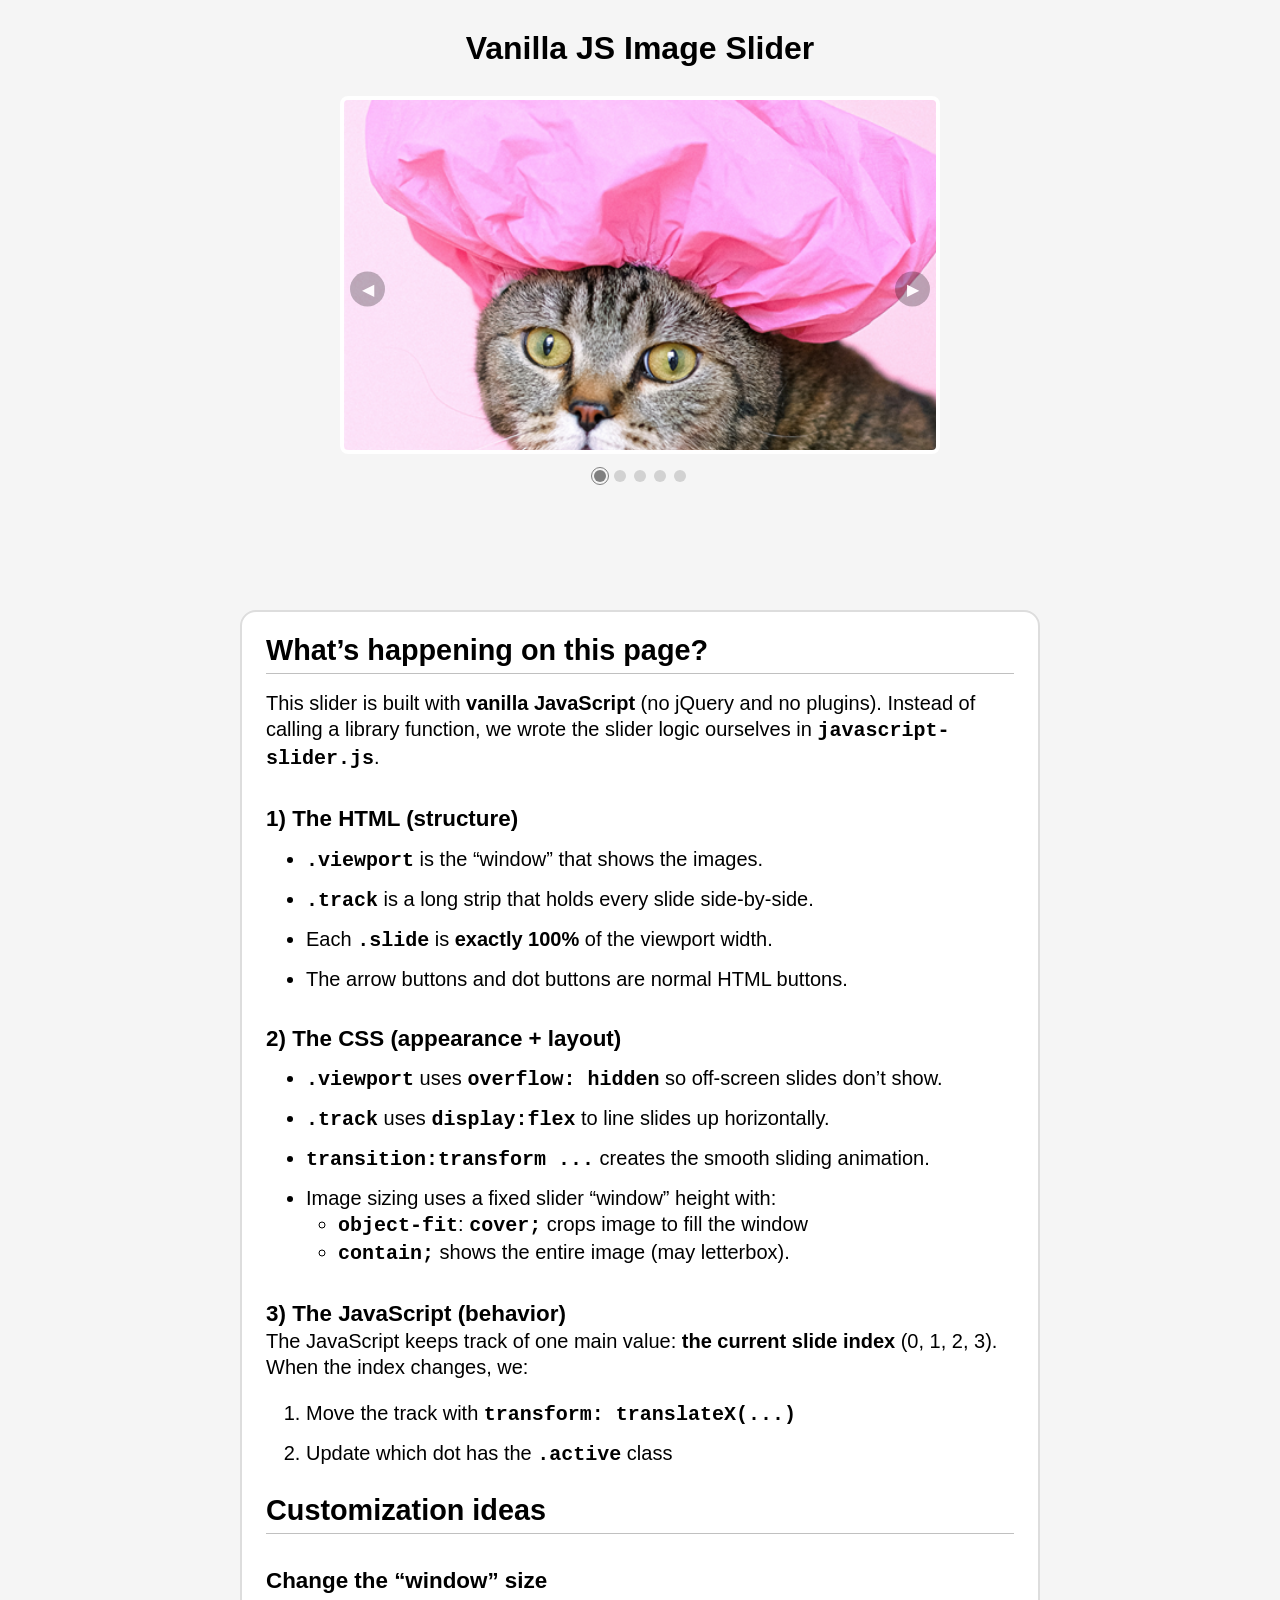
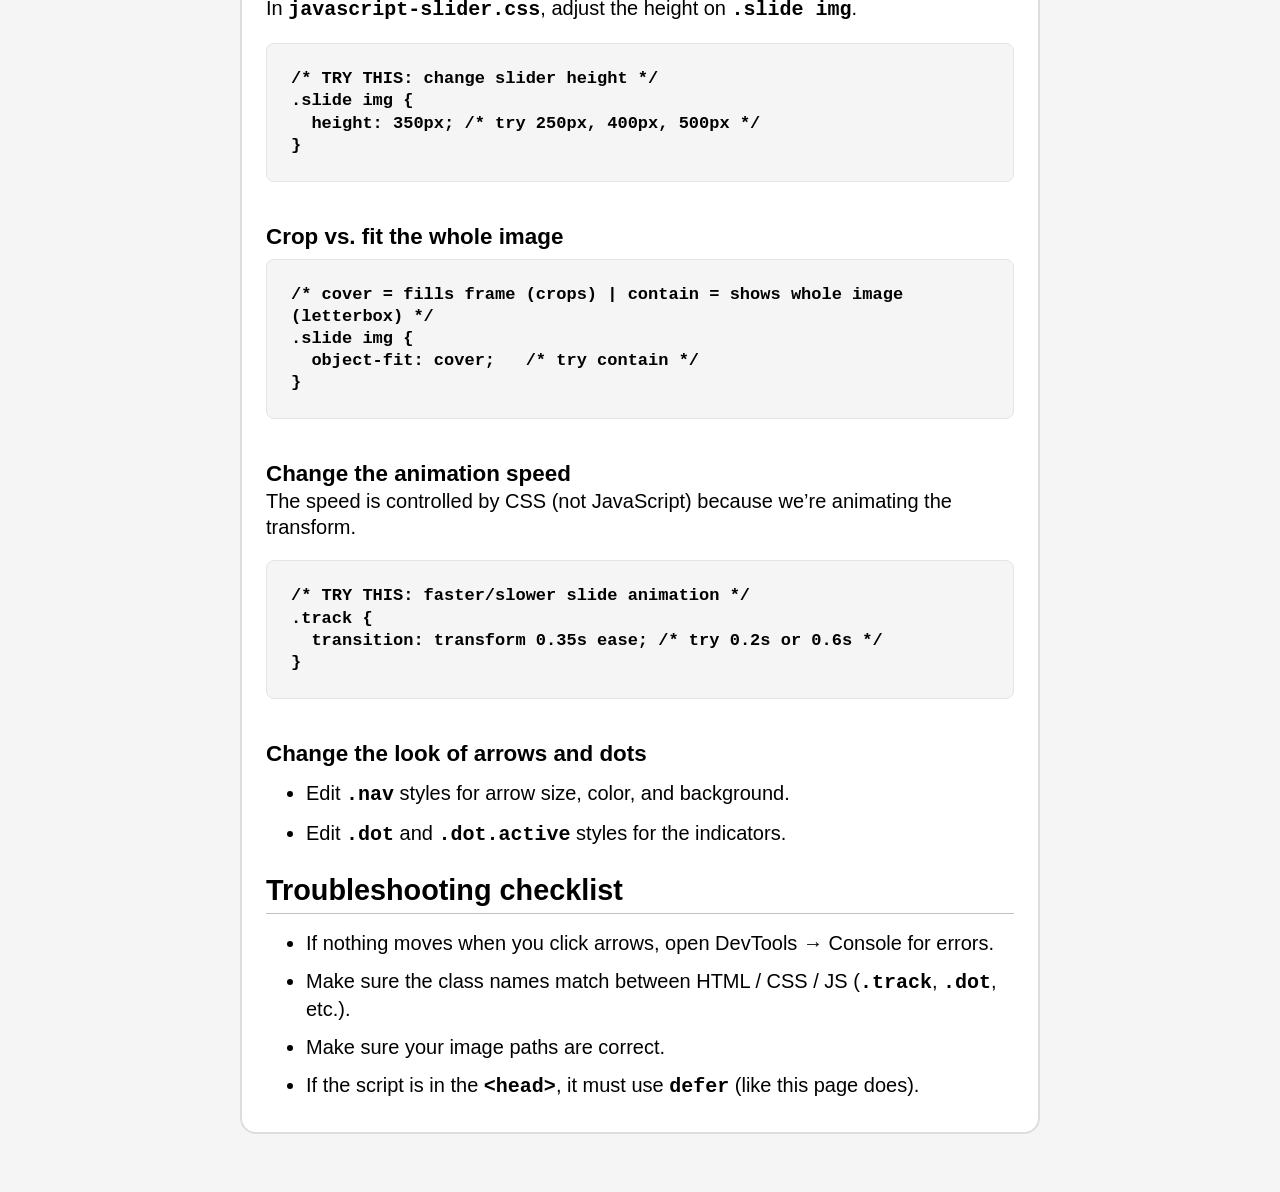
==== javascript-slider/javascript-slider.html @ 105cf9d7 "Initial commit" ====
<!DOCTYPE html>
<html lang="en">
<head>
  <meta charset="UTF-8">
  <title>Vanilla JS Image Slider</title>
  <meta name="viewport" content="width=device-width, initial-scale=1.0">

  <link rel="stylesheet" href="reset.css">
  <link rel="stylesheet" href="javascript-slider.css">

  <!-- JS loaded early but runs after HTML is processed -->
  <script src="javascript-slider.js" defer></script>
</head>
<body>

  <h1>Vanilla JS Image Slider</h1>

  <!--
    .slider = the whole image slider section
    - This helps center it and keep a consistent width.
  -->
  <section class="slider">

    <!--
      .viewport = the image "window" the user sees
      - overflow: hidden hides the slides that are off-screen
    -->
    <div class="viewport">

      <!--
        .track = the long horizontal strip of slides
        - We move this left/right using transform: translateX(...)
      -->
      <div class="track">

        <!-- Each .slide is 100% width of the viewport -->
        <div class="slide">
          <img src="../images/sq-stock01.png" alt="Slide 1">
        </div>

        <div class="slide">
          <img src="../images/sq-stock02.png" alt="Slide 2">
        </div>

        <div class="slide">
          <img src="../images/sq-stock03.png" alt="Slide 3">
        </div>

        <div class="slide">
          <img src="../images/sq-stock04.png" alt="Slide 4">
        </div>

        <div class="slide">
          <img src="../images/sq-stock05.png" alt="Slide 5">
        </div>

      </div>
    </div>

    <!-- Arrow buttons -->
    <button class="nav prev" type="button">◀</button>
    <button class="nav next" type="button">▶</button>

    <!-- Dot navigation -->
    <div class="dots">
      <button type="button" class="dot" data-index="0"></button>
      <button type="button" class="dot" data-index="1"></button>
      <button type="button" class="dot" data-index="2"></button>
      <button type="button" class="dot" data-index="3"></button>
      <button type="button" class="dot" data-index="4"></button>
    </div>

  </section>


  <!-- ==========================================================
       EXPLANATION / STUDENT NOTES
       ========================================================== -->

  <section class="lesson-notes">
    <h2>What’s happening on this page?</h2>

    <p>
      This slider is built with <strong>vanilla JavaScript</strong> (no jQuery and no plugins). Instead of calling a library function, we wrote the slider logic ourselves in
      <code>javascript-slider.js</code>.
    </p>

    <h3>1) The HTML (structure)</h3>
    <ul>
      <li><code>.viewport</code> is the “window” that shows the images.</li>
      <li><code>.track</code> is a long strip that holds every slide side-by-side.</li>
      <li>Each <code>.slide</code> is <strong>exactly 100%</strong> of the viewport width.</li>
      <li>The arrow buttons and dot buttons are normal HTML buttons.</li>
    </ul>

    <h3>2) The CSS (appearance + layout)</h3>
    <ul>
      <li><code>.viewport</code> uses <code>overflow: hidden</code> so off-screen slides don’t show.</li>
      <li><code>.track</code> uses <code>display:flex</code> to line slides up horizontally.</li>
      <li><code>transition:transform ...</code> creates the smooth sliding animation.</li>
      <li>
        Image sizing uses a fixed slider “window” height with:
        <ul>
          <li><code>object-fit</code>:
        <strong><code>cover;</code></strong> crops image to fill the window</li>
        <li><strong><code>contain;</code></strong> shows the entire image (may letterbox).</li>
        </ul> 
        
      </li>
    </ul>

    <h3>3) The JavaScript (behavior)</h3>
    <p>
      The JavaScript keeps track of one main value:
      <strong>the current slide index</strong> (0, 1, 2, 3).
      When the index changes, we:
    </p>
    <ol>
      <li>Move the track with <code>transform: translateX(...)</code></li>
      <li>Update which dot has the <code>.active</code> class</li>
    </ol>

    <h2>Customization ideas</h2>

    <h3>Change the “window” size</h3>
    <p>
      In <code>javascript-slider.css</code>, adjust the height on <code>.slide img</code>.
    </p>
    <pre><code>/* TRY THIS: change slider height */
.slide img {
  height: 350px; /* try 250px, 400px, 500px */
}</code></pre>

    <h3>Crop vs. fit the whole image</h3>
    <pre><code>/* cover = fills frame (crops) | contain = shows whole image (letterbox) */
.slide img {
  object-fit: cover;   /* try contain */
}</code></pre>

    <h3>Change the animation speed</h3>
    <p>
      The speed is controlled by CSS (not JavaScript) because we’re animating the transform.
    </p>
    <pre><code>/* TRY THIS: faster/slower slide animation */
.track {
  transition: transform 0.35s ease; /* try 0.2s or 0.6s */
}</code></pre>

    <h3>Change the look of arrows and dots</h3>
    <ul>
      <li>Edit <code>.nav</code> styles for arrow size, color, and background.</li>
      <li>Edit <code>.dot</code> and <code>.dot.active</code> styles for the indicators.</li>
    </ul>

    <h2>Troubleshooting checklist</h2>
    <ul>
      <li>If nothing moves when you click arrows, open DevTools → Console for errors.</li>
      <li>Make sure the class names match between HTML / CSS / JS (<code>.track</code>, <code>.dot</code>, etc.).</li>
      <li>Make sure your image paths are correct.</li>
      <li>If the script is in the <code>&lt;head&gt;</code>, it must use <code>defer</code> (like this page does).</li>
    </ul>
    
  </section>

</body>
</html>
---- javascript-slider/javascript-slider.css ----
/* ==============================
   BASIC PAGE STYLING
   ============================== */

* {
  box-sizing: border-box;
}

body {
  font-family: Arial, sans-serif;
  margin: 0;
  padding: 2rem;
  text-align: center;
  background-color: #f5f5f5;
}

h1 {
  font-size: 2rem;
  margin-bottom: 2rem;
}


/* ==============================
   SLIDER SECTION
   ============================== */

.slider {
  position: relative; /* allows you to position arrows on top */
  max-width: 600px; /* sets width of slider */
  margin: 0 auto; /* centers it on the page */
}


/* ==============================
   VIEWPORT + TRACK
   ============================== */

/*
  .viewport = the visible “window”
  - overflow: hidden hides off-screen slides
*/
.viewport {
  overflow: hidden;
  border-radius: 0.5rem;
  border: 4px solid white; /* border around image slider */
  background: white;
}

/*
  .track = a horizontal row of slides
  - We move it with transform in JS
  - transition makes the movement animate
*/
.track {
  display: flex;

  /* Smooth slide animation */
  transition: transform 0.35s ease;
}


/*
  Each slide takes up 100% of the viewport width
*/
.slide {
  flex: 0 0 100%;
}

/*
  Image sizing strategy:
  - We force a consistent “window height”
  - object-fit controls how images behave inside the window

  cover = fills the frame (crops)
  contain = shows whole image (may letterbox)
*/
.slide img {
  width: 100%;
  height: 350px; /* TRY THIS: change to 300px or 450px */
  object-fit: cover; /* TRY THIS: change to contain */
  display: block;
}


/* ==============================
   ARROW BUTTONS
   ============================== */

.nav {
  position: absolute;
  top: 50%;
  transform: translateY(-50%);

  width: 35px; /* arrow circle size */
  height: 35px; /* arrow circle size */

  display: flex;
  align-items: center;
  justify-content: center;

  border: none;
  border-radius: 50%;
  cursor: pointer;

  background-color: rgba(0, 0, 0, 0.3); /* color inside arrow circles */
  color: white; /* color of arrows */
  font-size: 1rem; /* size of arrows */

  opacity: 0.85;
  transition: opacity 0.75s ease, background-color 1s ease;
}

.nav:hover {
  opacity: 1;
  background-color: rgba(0, 0, 0, 0.8);
}

.nav:focus {
  outline: 2px solid black;
  outline-offset: 3px;
}

.prev {
  left: 10px;
}

.next {
  right: 10px;
}


/* ==============================
   DOT NAVIGATION
   ============================== */

.dots {
  margin-top: 1rem; /* space between image and dots */
  display: flex;
  justify-content: center;
  gap: 0.5rem; /* space between dots */
}

/* Each dot is a button styled as a circle */
.dot {
  width: 12px; /* size of dots */
  height: 12px; /* size of dots */
  border-radius: 50%; /* makes dots instead of squares */

  border: none;
  cursor: pointer;

  background-color: #bbbbbb; /* color of non-selected dots */
  opacity: 0.6;

  transition: background-color 0.2s ease, opacity 0.2s ease;
}

.dot:hover {
  background-color: #666666; /* color when hovering over a dot */
  opacity: 1;
}

/* Active dot = current slide indicator */
.dot.active {
  background-color: gray; /* color of selected dot */
  opacity: 1;
  outline: 1px solid gray; /* circle around selected dot */
  outline-offset: 2px;
}







/* ==============================
   LESSON NOTES STYLING
   ============================== */

.lesson-notes {
  max-width: 800px;
  margin: 8rem auto 0;
  text-align: left;
  background: white;
  padding: 1.25rem 1.5rem;
  border-radius: 1rem;
  border: 2px solid #ddd;
  line-height: 1.3;
  font-size: 1.25rem;
}

.lesson-notes code {
  font-family: ui-monospace, Consolas, "Liberation Mono", "Courier New", monospace;
  font-size: 1em;
  font-weight: bold;
}

.lesson-notes pre {
  overflow-x: auto;
  background: #f5f5f5;
  padding: 1.5rem;
  margin: 0.5rem 0 2.5rem 0;
  border-radius: 0.5rem;
  border: 1px solid #e5e5e5;
  font-size: 85%;
}

.lesson-notes h2 {
  font-size: 1.8rem;
  margin-top: 1.5rem;
  border-bottom: 1px solid silver;
  padding-bottom: 0.25rem;
  margin-bottom: 1rem;
}

.lesson-notes h2:first-of-type {
  margin-top: 0;
}

.lesson-notes h3 {
  font-size: 1.4rem;
  margin-top: 2rem;
}

.lesson-notes li {
  margin: 0.75rem 0 0.75rem 2.5rem;
}

.lesson-notes li li {
  margin: 0 0 0 2rem;
}
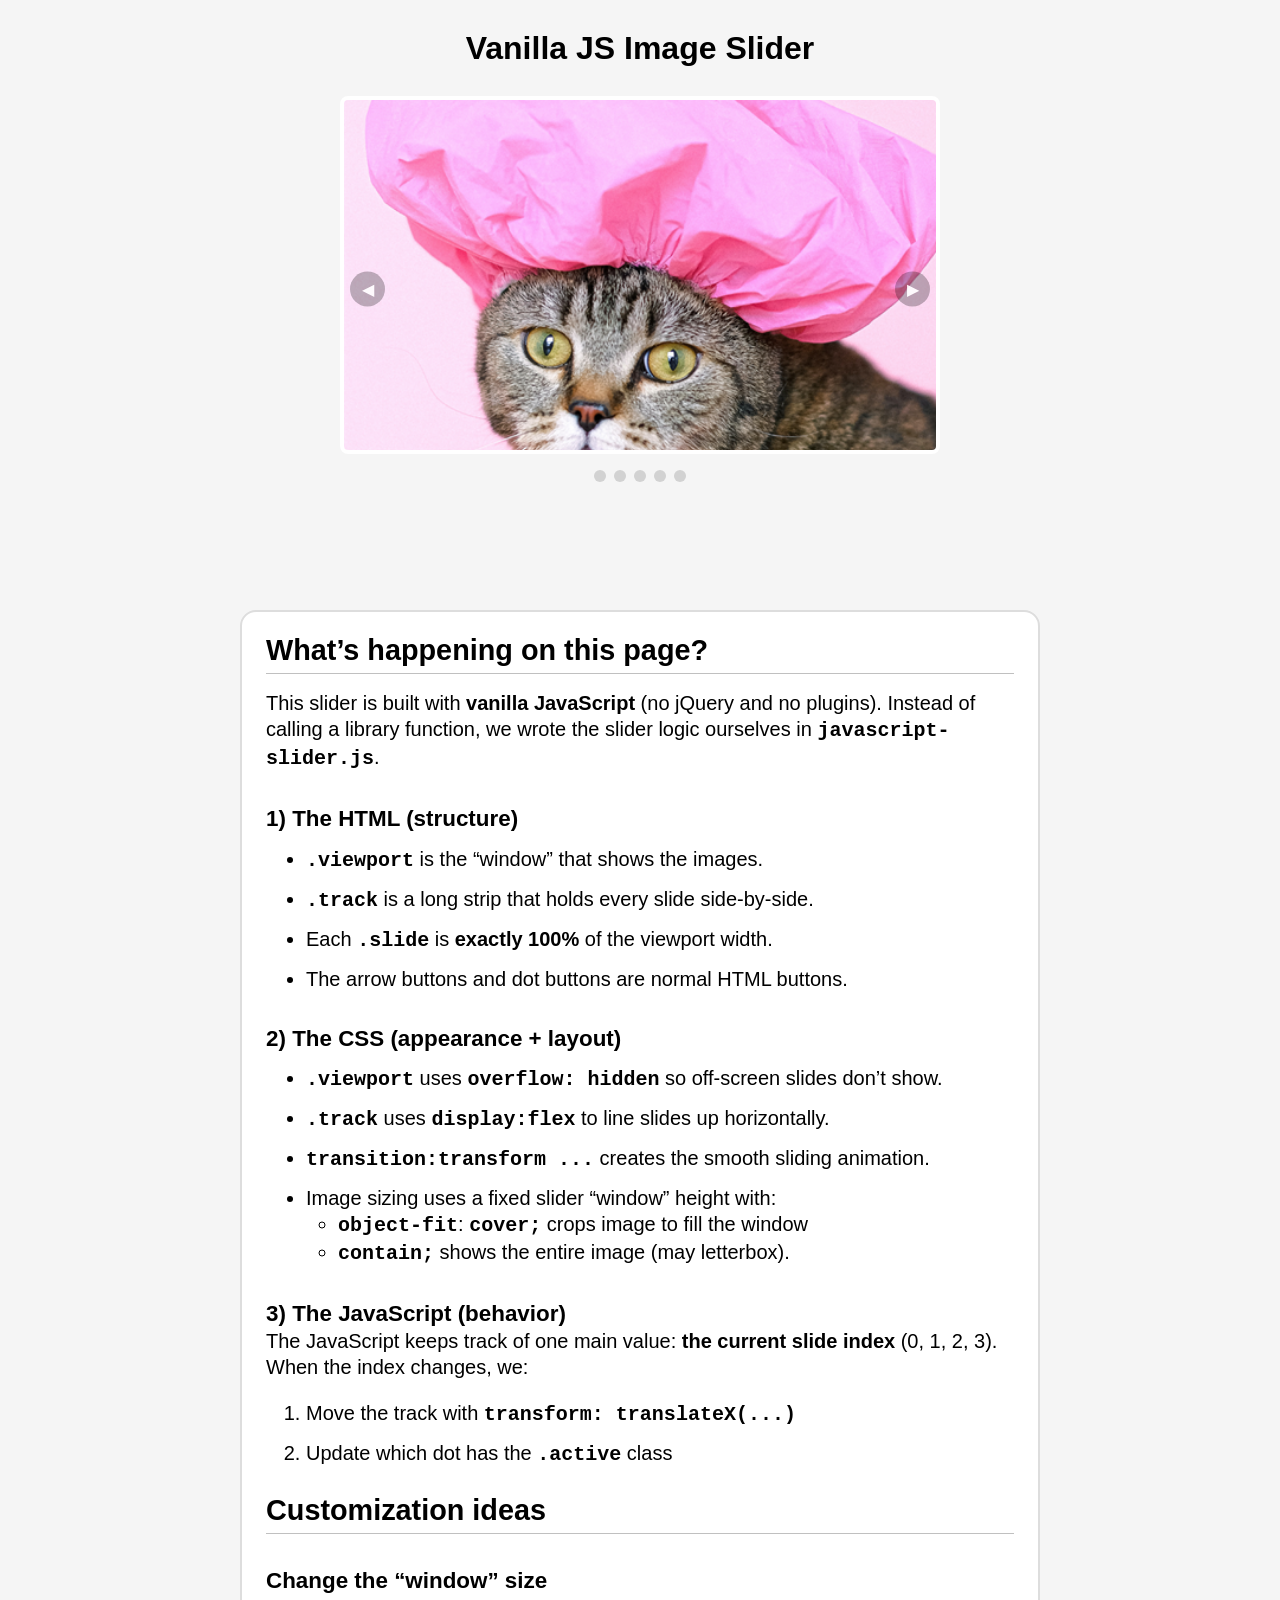
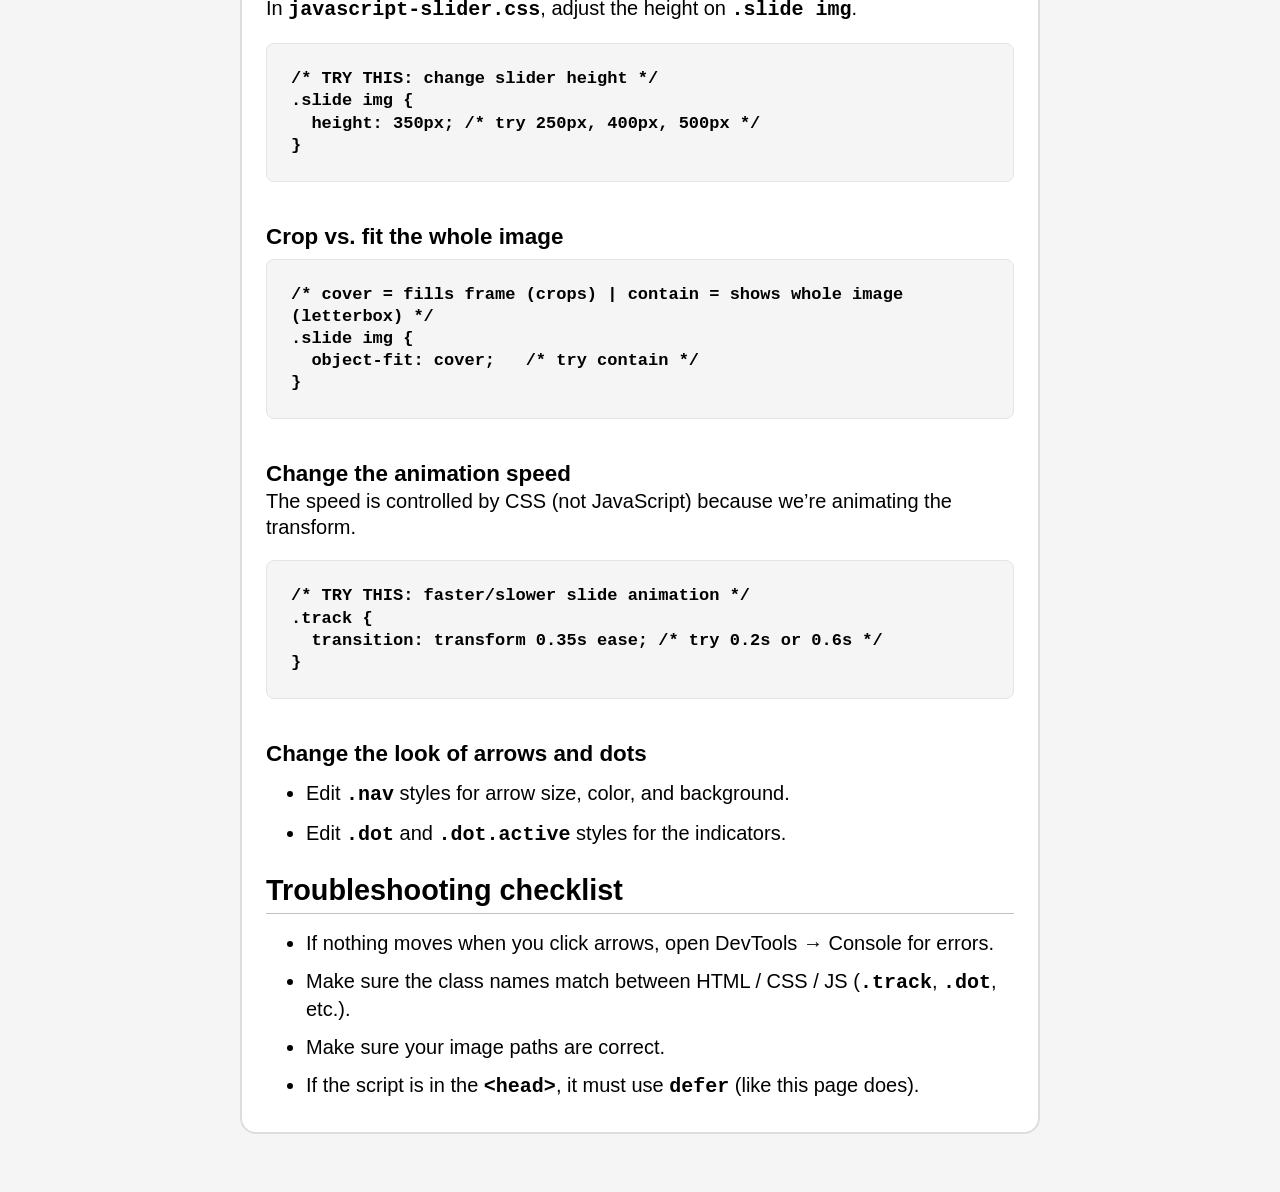
==== commit d0cb47eb: "Improved comments" ====
--- a/javascript-slider/javascript-slider.html
+++ b/javascript-slider/javascript-slider.html
@@ -73,6 +73,8 @@
   </section>
 
 
+
+  
   <!-- ==========================================================
        EXPLANATION / STUDENT NOTES
        ========================================================== -->
--- a/javascript-slider/javascript-slider.css
+++ b/javascript-slider/javascript-slider.css
@@ -1,7 +1,6 @@
 /* ==============================
-   BASIC PAGE STYLING
-   ============================== */
-
+   BASIC PAGE STYLING (Not part of Slider)
+   ============================== */
 * {
   box-sizing: border-box;
 }
@@ -20,10 +19,10 @@
 }
 
 
+
 /* ==============================
    SLIDER SECTION
    ============================== */
-
 .slider {
   position: relative; /* allows you to position arrows on top */
   max-width: 600px; /* sets width of slider */
@@ -85,7 +84,6 @@
 /* ==============================
    ARROW BUTTONS
    ============================== */
-
 .nav {
   position: absolute;
   top: 50%;
@@ -132,7 +130,6 @@
 /* ==============================
    DOT NAVIGATION
    ============================== */
-
 .dots {
   margin-top: 1rem; /* space between image and dots */
   display: flex;
@@ -175,7 +172,7 @@
 
 
 /* ==============================
-   LESSON NOTES STYLING
+   LESSON NOTES STYLING (Not part of slider)
    ============================== */
 
 .lesson-notes {
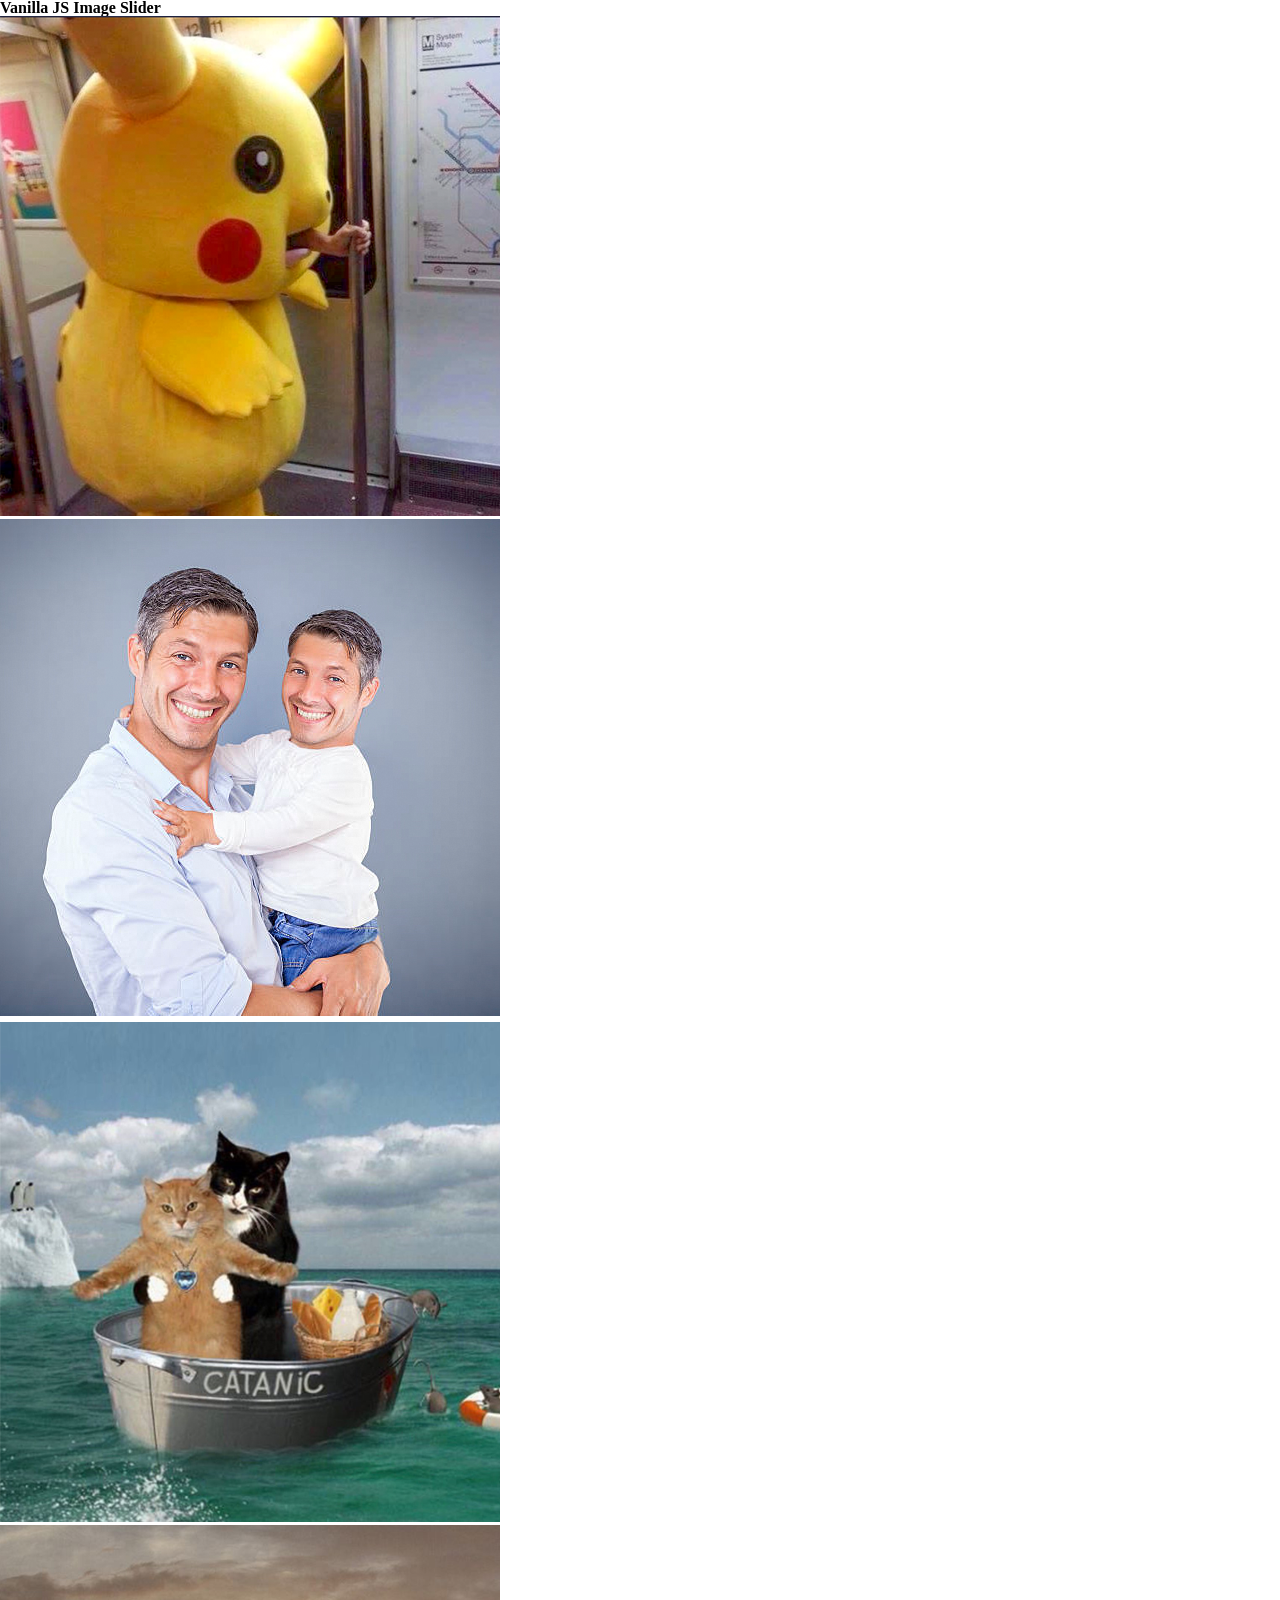
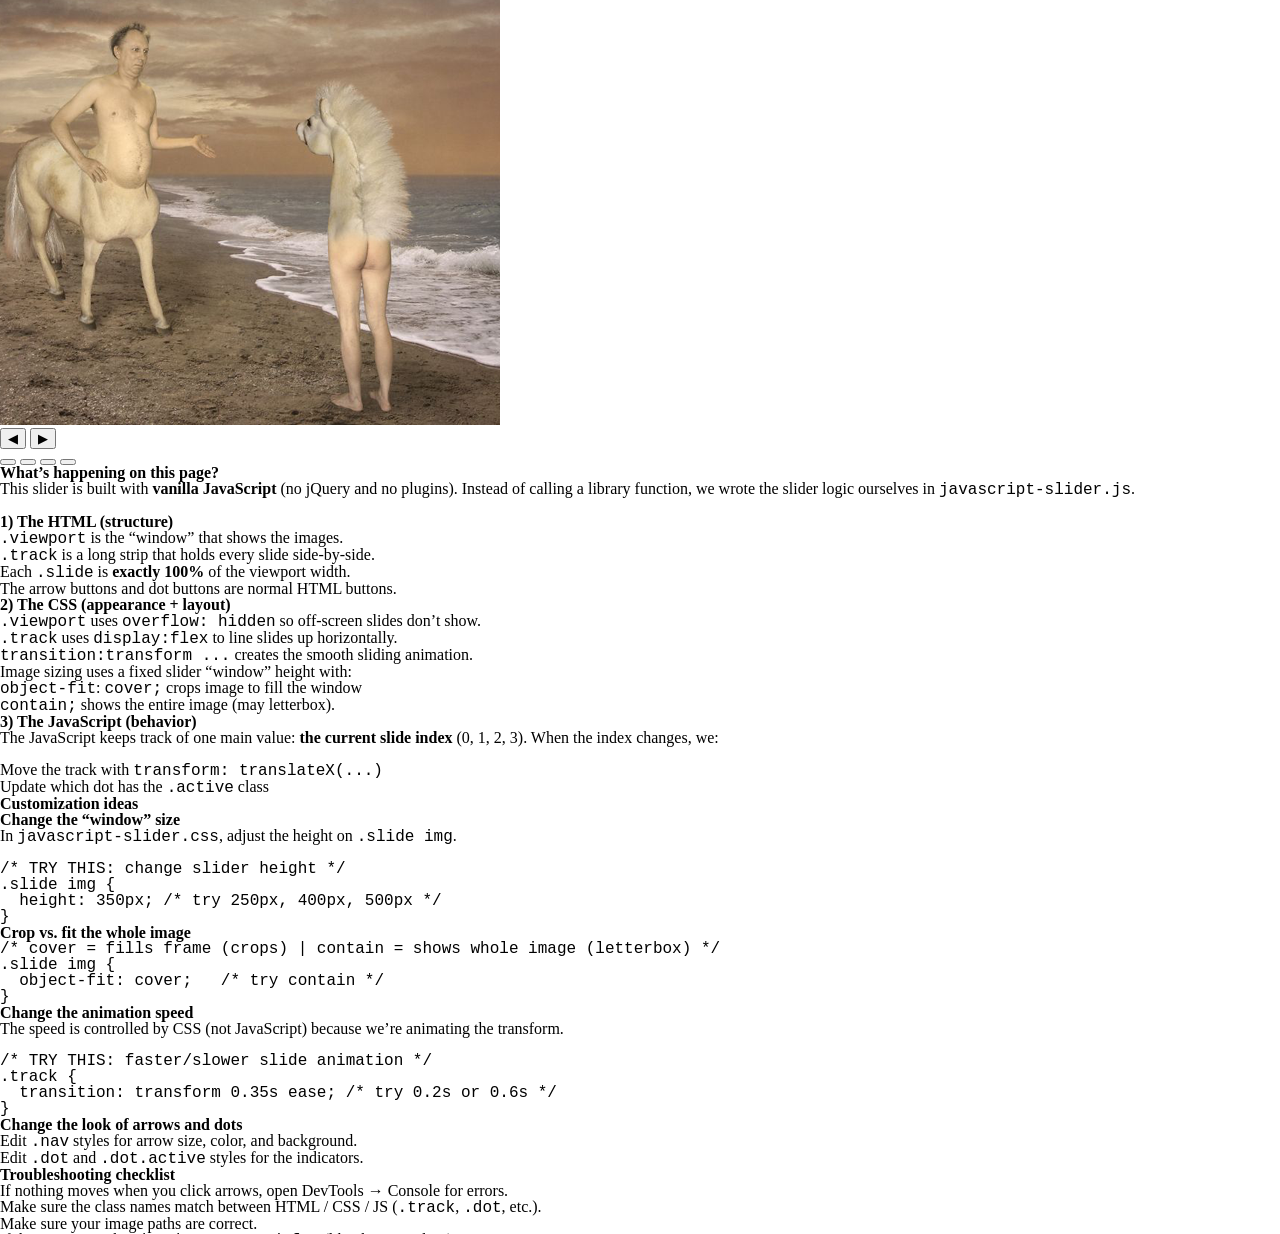
==== commit 17f610db: "Reset for student starting point" ====
--- a/javascript-slider/javascript-slider.html
+++ b/javascript-slider/javascript-slider.html
@@ -6,10 +6,10 @@
   <meta name="viewport" content="width=device-width, initial-scale=1.0">
 
   <link rel="stylesheet" href="reset.css">
-  <link rel="stylesheet" href="javascript-slider.css">
+  
 
   <!-- JS loaded early but runs after HTML is processed -->
-  <script src="javascript-slider.js" defer></script>
+  
 </head>
 <body>
 
@@ -19,24 +19,22 @@
     .slider = the whole image slider section
     - This helps center it and keep a consistent width.
   -->
-  <section class="slider">
+  <section>
 
     <!--
       .viewport = the image "window" the user sees
       - overflow: hidden hides the slides that are off-screen
     -->
-    <div class="viewport">
+    <div>
 
       <!--
         .track = the long horizontal strip of slides
         - We move this left/right using transform: translateX(...)
       -->
-      <div class="track">
+      <div>
 
         <!-- Each .slide is 100% width of the viewport -->
-        <div class="slide">
-          <img src="../images/sq-stock01.png" alt="Slide 1">
-        </div>
+        
 
         <div class="slide">
           <img src="../images/sq-stock02.png" alt="Slide 2">
@@ -58,12 +56,12 @@
     </div>
 
     <!-- Arrow buttons -->
-    <button class="nav prev" type="button">◀</button>
-    <button class="nav next" type="button">▶</button>
+    <button class="nav" type="button">◀</button>
+    <button class="nav" type="button">▶</button>
 
     <!-- Dot navigation -->
-    <div class="dots">
-      <button type="button" class="dot" data-index="0"></button>
+    <div>
+      
       <button type="button" class="dot" data-index="1"></button>
       <button type="button" class="dot" data-index="2"></button>
       <button type="button" class="dot" data-index="3"></button>
